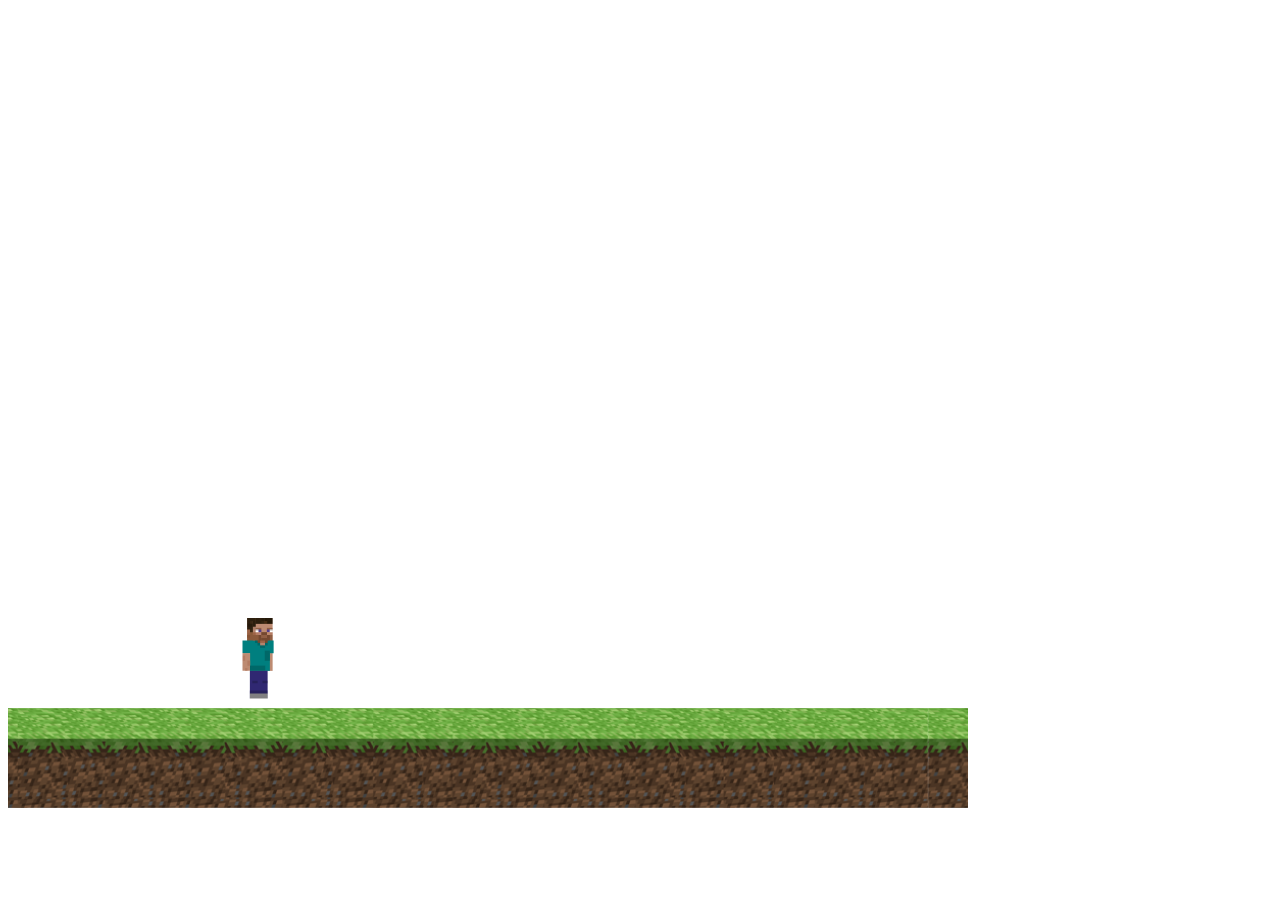
==== index.html @ 788cb574 "steve a un sol pour marcher" ====
<!DOCTYPE html>
<html lang="fr">
<head>
    <meta charset="UTF-8">
    <title>CreeperRunner</title>
</head>
<body>
    <canvas id="jeu" width="960" height="800">
        Votre navigateur ne supporte pas la balise canvas
    </canvas>
    
    
    
    <script src="script/main.js"></script>
</body>
</html>
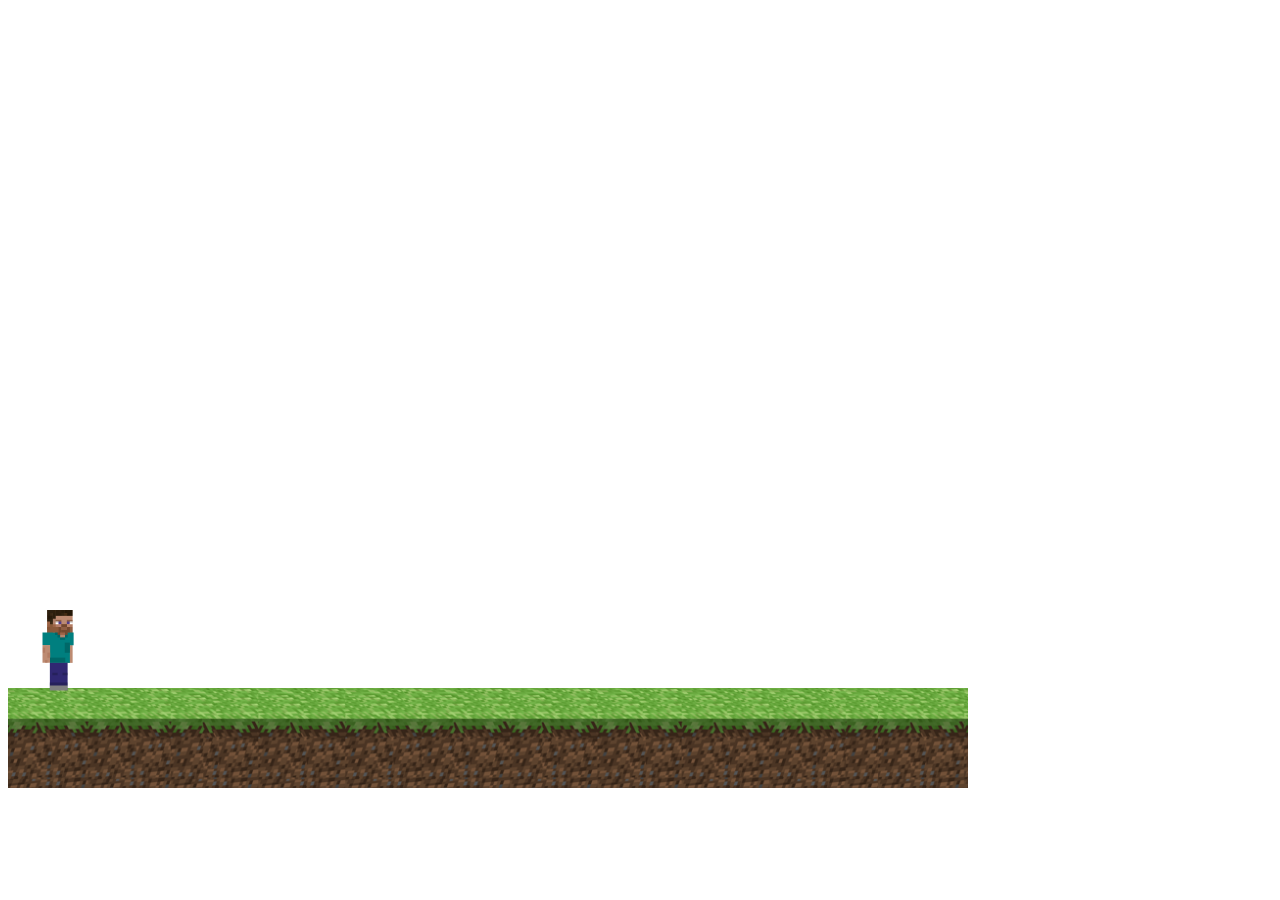
==== commit a533a5b0: "les obstacles" ====
--- a/index.html
+++ b/index.html
@@ -3,14 +3,17 @@
 <head>
     <meta charset="UTF-8">
     <title>CreeperRunner</title>
+    <link rel="stylesheet" type="text/css" href="style/style.css" />
 </head>
 <body>
+	<div id="steve"></div>
     <canvas id="jeu" width="960" height="800">
         Votre navigateur ne supporte pas la balise canvas
     </canvas>
-    
+
     
     
     <script src="script/main.js"></script>
+
 </body>
 </html>--- a/style/style.css
+++ b/style/style.css
@@ -0,0 +1,22 @@
+#steve
+{
+	background-image:url("../img/stevePas1.png");
+	background-size: 100px; 
+	position: absolute;
+	width:100px;
+	top:600px;
+	height: 100px;
+	
+}
+
+.obstacle
+{
+	top:650px;
+	height: 50px;
+	width: 56px;
+	margin-right: 40px;
+	position: absolute;
+	background-color: black;
+	
+
+}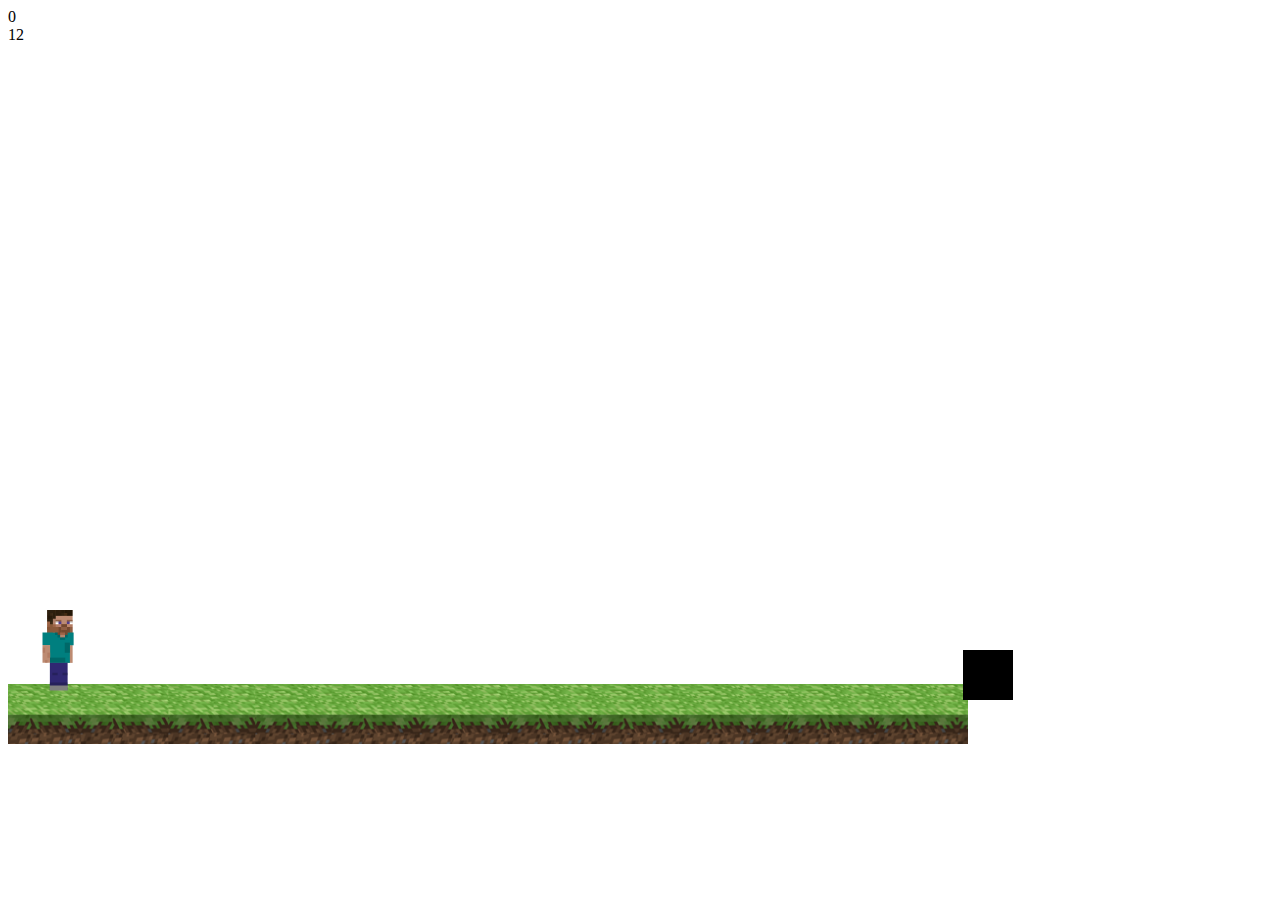
==== commit b839cdb9: "score + difficulté" ====
--- a/index.html
+++ b/index.html
@@ -6,8 +6,10 @@
     <link rel="stylesheet" type="text/css" href="style/style.css" />
 </head>
 <body>
+	<div id="bestScore">0</div>
+	<div id="score">0</div>
 	<div id="steve"></div>
-    <canvas id="jeu" width="960" height="800">
+    <canvas id="jeu" width="960" height="700">
         Votre navigateur ne supporte pas la balise canvas
     </canvas>
 
--- a/style/style.css
+++ b/style/style.css
@@ -13,10 +13,19 @@
 {
 	top:650px;
 	height: 50px;
-	width: 56px;
-	margin-right: 40px;
+	width: 50px;
+	margin-right: 20px;
 	position: absolute;
 	background-color: black;
 	
 
+}
+.bonus
+{
+
+}
+.nada
+{
+	display: none;
+	position: absolute;
 }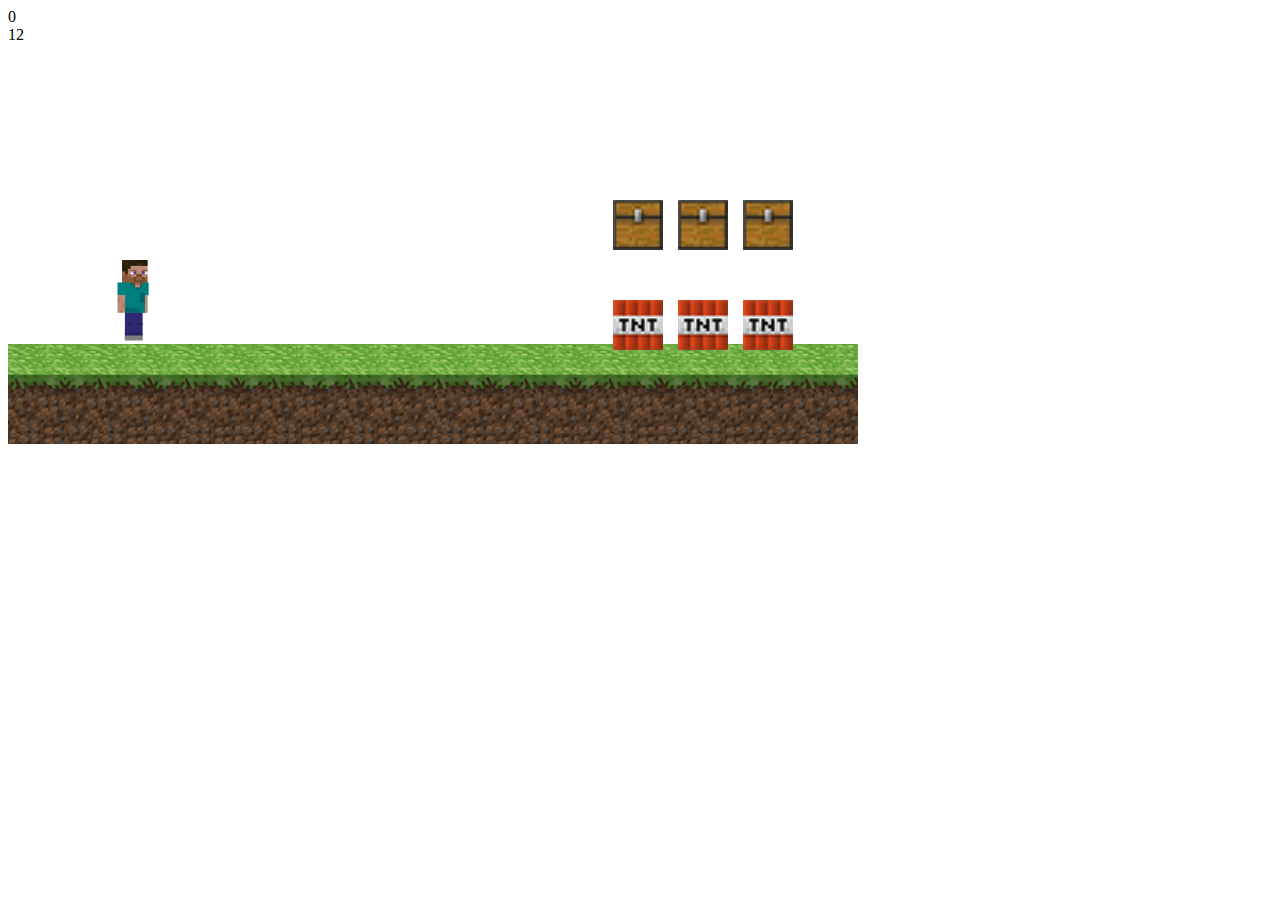
==== commit 9a965842: "coffre" ====
--- a/index.html
+++ b/index.html
@@ -9,7 +9,7 @@
 	<div id="bestScore">0</div>
 	<div id="score">0</div>
 	<div id="steve"></div>
-    <canvas id="jeu" width="960" height="700">
+    <canvas id="jeu" width="850" height="400">
         Votre navigateur ne supporte pas la balise canvas
     </canvas>
 
--- a/style/style.css
+++ b/style/style.css
@@ -1,22 +1,23 @@
 #steve
 {
 	background-image:url("../img/stevePas1.png");
-	background-size: 100px; 
+	background-size: cover; 
 	position: absolute;
+	margin-left:75px;
 	width:100px;
-	top:600px;
+	top:250px;
 	height: 100px;
 	
 }
 
 .obstacle
 {
-	top:650px;
+	top:300px;
 	height: 50px;
 	width: 50px;
-	margin-right: 20px;
 	position: absolute;
-	background-color: black;
+	background-image: url('../img/tnt.jpg');
+	background-size: cover;
 	
 
 }
@@ -28,4 +29,23 @@
 {
 	display: none;
 	position: absolute;
+}
+
+.creaper
+{
+	top:300px;
+	height: 50px;
+	width: 50px;
+	position: absolute;
+	background-color: violet;
+}
+.coin
+{
+	top:200px;
+	height: 50px;
+	width: 50px;
+	position: absolute;
+	background-image: url('../img/coffre.jpg');
+	background-size: cover;
+
 }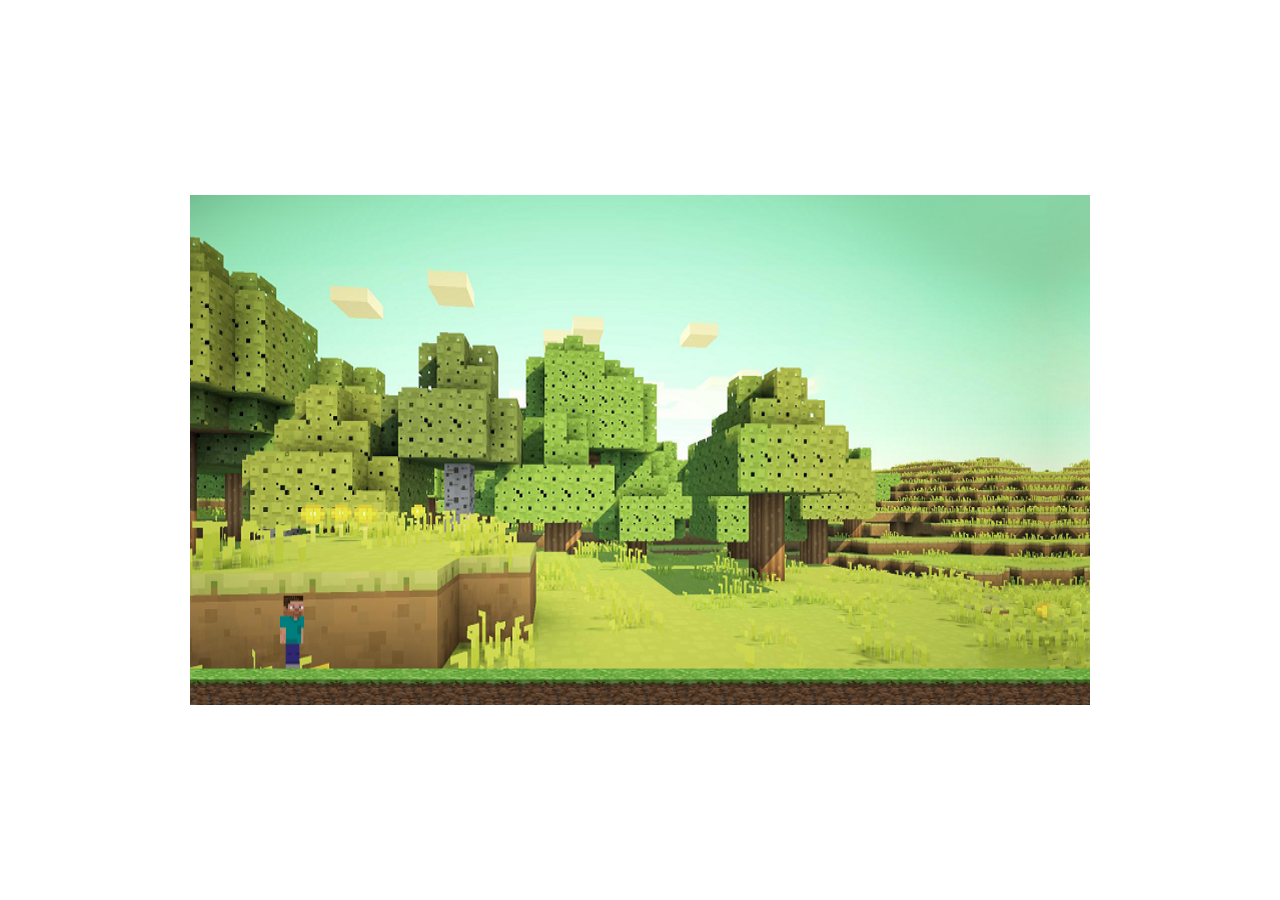
==== commit d17b5615: "Javascript Object" ====
--- a/index.html
+++ b/index.html
@@ -3,19 +3,23 @@
 <head>
     <meta charset="UTF-8">
     <title>CreeperRunner</title>
-    <link rel="stylesheet" type="text/css" href="style/style.css" />
+    <link rel="stylesheet" href="style/style.css">
 </head>
 <body>
-	<div id="bestScore">0</div>
-	<div id="score">0</div>
-	<div id="steve"></div>
-    <canvas id="jeu" width="850" height="400">
+   <img src="img/sol.png" id="dirt" width="0" height="0"/>
+   <img src="img/steve0.png" id="steve1" width="0" height="0"/>
+   <img src="img/steve1.png" id="steve2" width="0" height="0"/>
+   <img src="img/steve2.png" id="steve3" width="0" height="0"/>
+   <img src="img/stevesaut.png" id="steve4" width="0" height="0"/>
+   <img src="img/tnt.jpg" id="tnt" width="0" height="0"/>
+    <img id="bg1" src="img/paysageminecraft1.png" width="0" height="0">
+    <img id="bg2" src="img/paysageminecraft2.png" width="0" height="0">
+    
+    <canvas id="jeu" width="900" height="420">
         Votre navigateur ne supporte pas la balise canvas
     </canvas>
 
-    
-    
+    <script src="script/jquery-2.1.3.min.js"></script>
     <script src="script/main.js"></script>
-
 </body>
 </html>--- a/style/style.css
+++ b/style/style.css
@@ -1,51 +1,20 @@
-#steve
+*
 {
-	background-image:url("../img/stevePas1.png");
-	background-size: cover; 
-	position: absolute;
-	margin-left:75px;
-	width:100px;
-	top:250px;
-	height: 100px;
-	
+    padding:0px;
+    margin:0px;
 }
 
-.obstacle
+
+
+#jeu
 {
-	top:300px;
-	height: 50px;
-	width: 50px;
-	position: absolute;
-	background-image: url('../img/tnt.jpg');
-	background-size: cover;
-	
-
-}
-.bonus
-{
-
-}
-.nada
-{
-	display: none;
-	position: absolute;
-}
-
-.creaper
-{
-	top:300px;
-	height: 50px;
-	width: 50px;
-	position: absolute;
-	background-color: violet;
-}
-.coin
-{
-	top:200px;
-	height: 50px;
-	width: 50px;
-	position: absolute;
-	background-image: url('../img/coffre.jpg');
-	background-size: cover;
-
+    width:900px;
+    height:510px;
+    margin:auto;
+    position: absolute;
+    top:0;
+    bottom:0;
+    left:0;
+    right:0;
+    
 }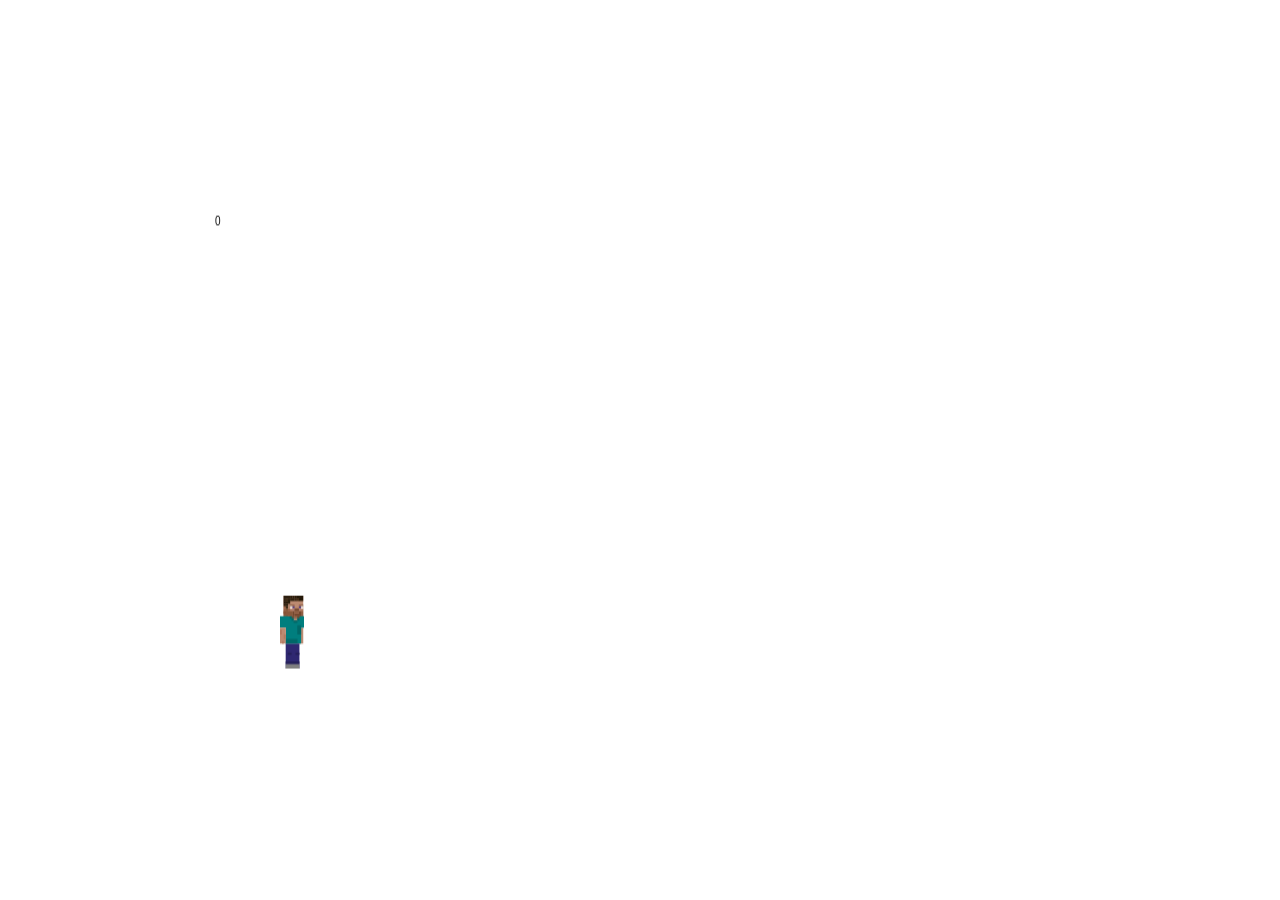
==== commit a84b9f2a: "Ajout du Score + Ajout des objects" ====
--- a/index.html
+++ b/index.html
@@ -14,7 +14,8 @@
    <img src="img/tnt.jpg" id="tnt" width="0" height="0"/>
     <img id="bg1" src="img/paysageminecraft1.png" width="0" height="0">
     <img id="bg2" src="img/paysageminecraft2.png" width="0" height="0">
-    
+    <img id="coffre" src="img/coffre.jpg" width="0" height="0">
+    <div id="score"></div>
     <canvas id="jeu" width="900" height="420">
         Votre navigateur ne supporte pas la balise canvas
     </canvas>
--- a/style/style.css
+++ b/style/style.css
@@ -1,3 +1,4 @@
+<<<<<<< HEAD
 *
 {
     padding:0px;
@@ -17,4 +18,56 @@
     left:0;
     right:0;
     
+=======
+#steve
+{
+	background-image:url("../img/stevePas1.png");
+	background-size: cover; 
+	position: absolute;
+	margin-left:75px;
+	width:100px;
+	top:250px;
+	height: 100px;
+	
+}
+
+.obstacle
+{
+	top:300px;
+	height: 50px;
+	width: 50px;
+	position: absolute;
+	background-image: url('../img/tnt.jpg');
+	background-size: cover;
+	
+
+}
+.bonus
+{
+
+}
+.nada
+{
+	display: none;
+	position: absolute;
+}
+
+.creaper
+{
+	top:300px;
+	height: 50px;
+	width: 50px;
+	position: absolute;
+	background-color: violet;
+}
+.coin
+{
+	top:200px;
+	height: 50px;
+	width: 50px;
+	position: absolute;
+	background-image: url('../img/coffre.jpg');
+	background-size: cover;
+
+>>>>>>> 2bbdeda8bbe5379820fa938c295f5ec23f28bb87
 }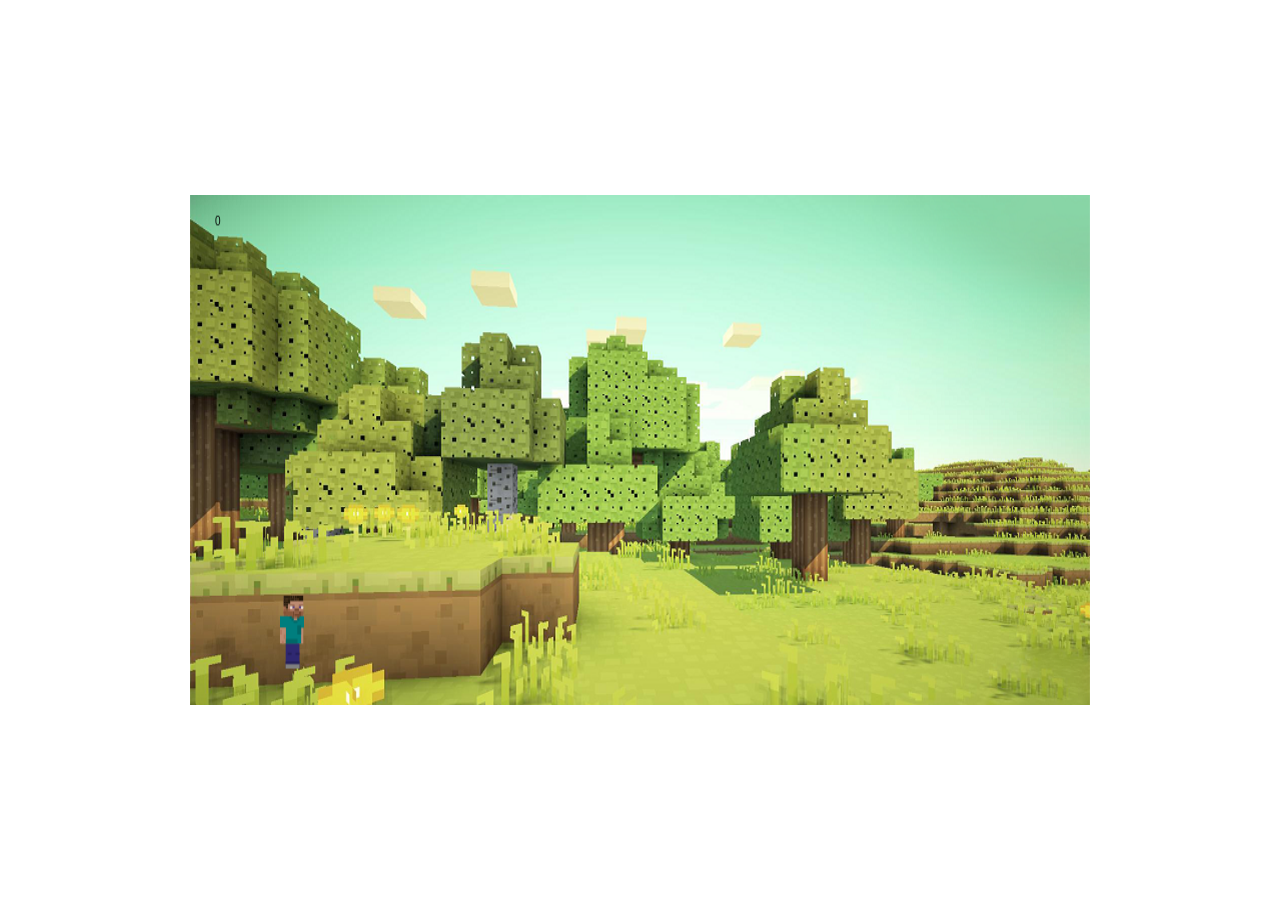
==== commit 353d3c10: "le fond change" ====
--- a/index.html
+++ b/index.html
@@ -14,6 +14,7 @@
    <img src="img/tnt.jpg" id="tnt" width="0" height="0"/>
     <img id="bg1" src="img/paysageminecraft1.png" width="0" height="0">
     <img id="bg2" src="img/paysageminecraft2.png" width="0" height="0">
+    
     <img id="coffre" src="img/coffre.jpg" width="0" height="0">
     <div id="score"></div>
     <canvas id="jeu" width="900" height="420">
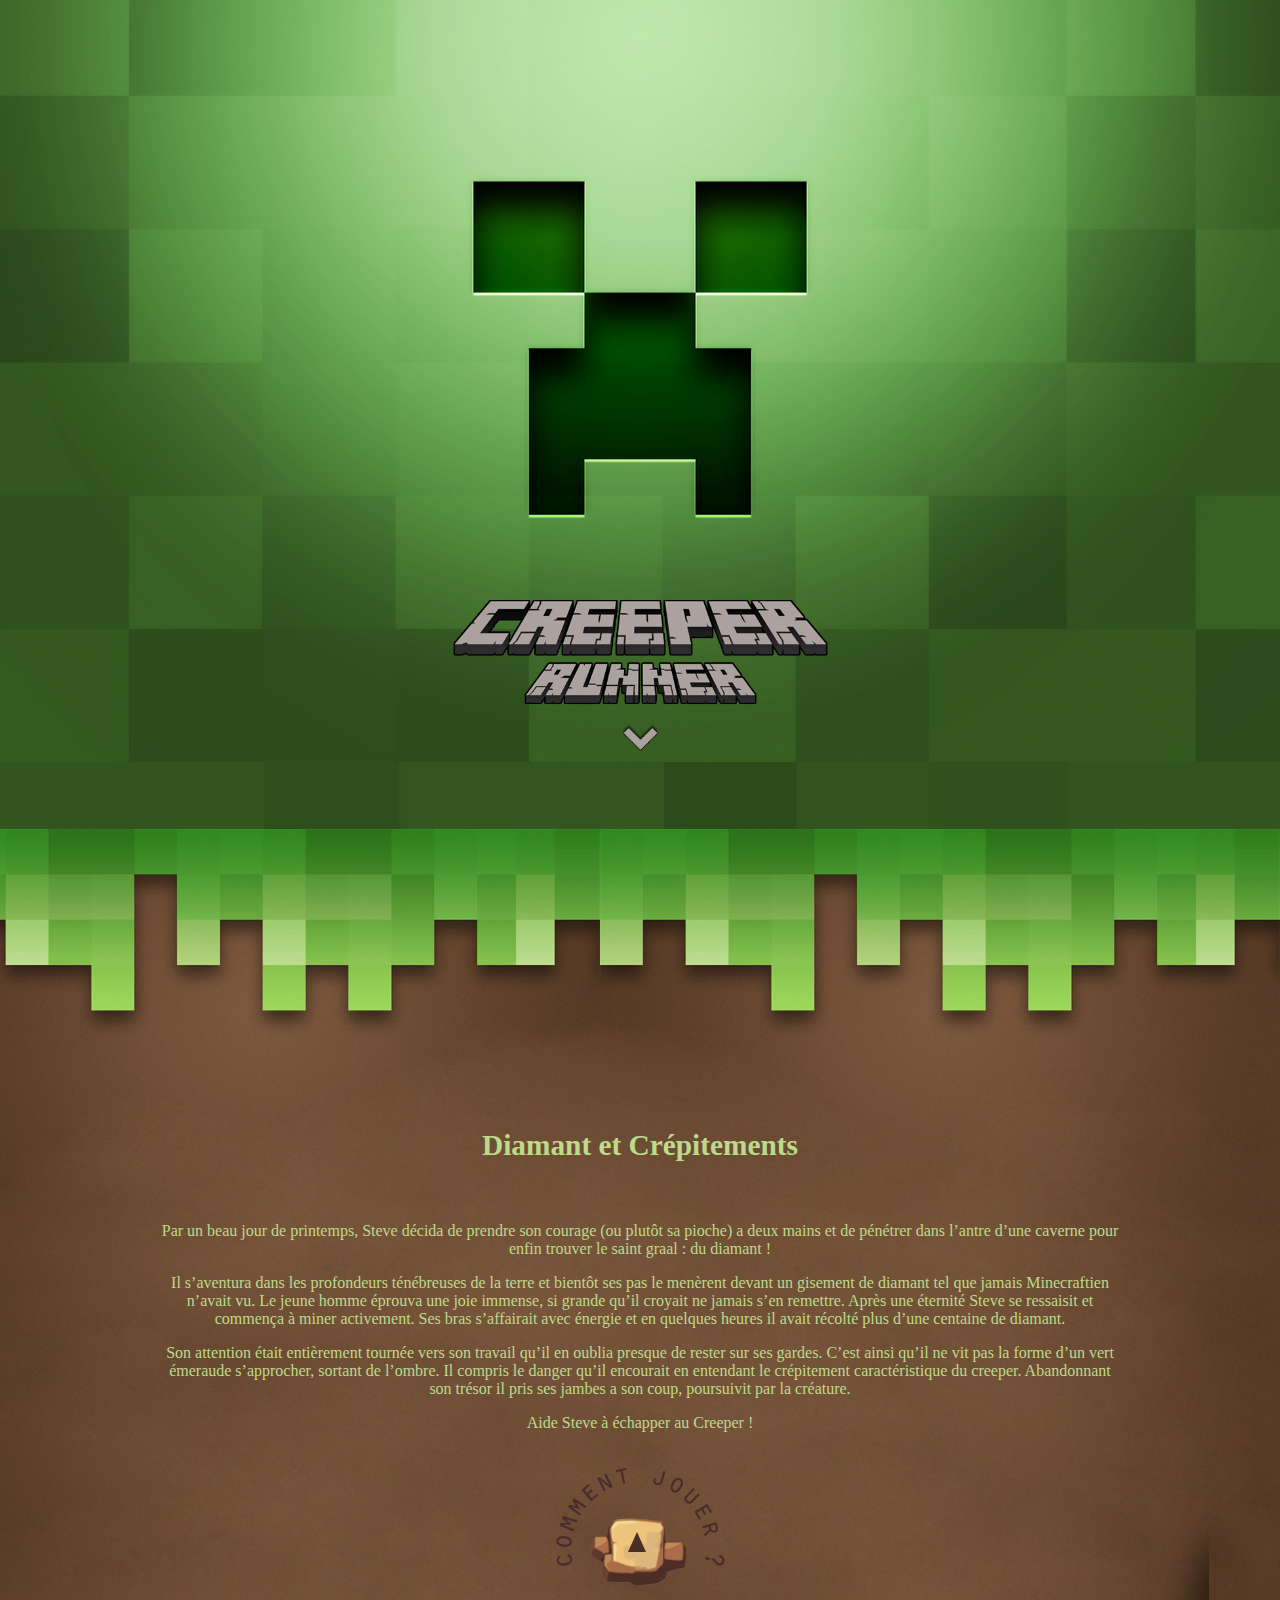
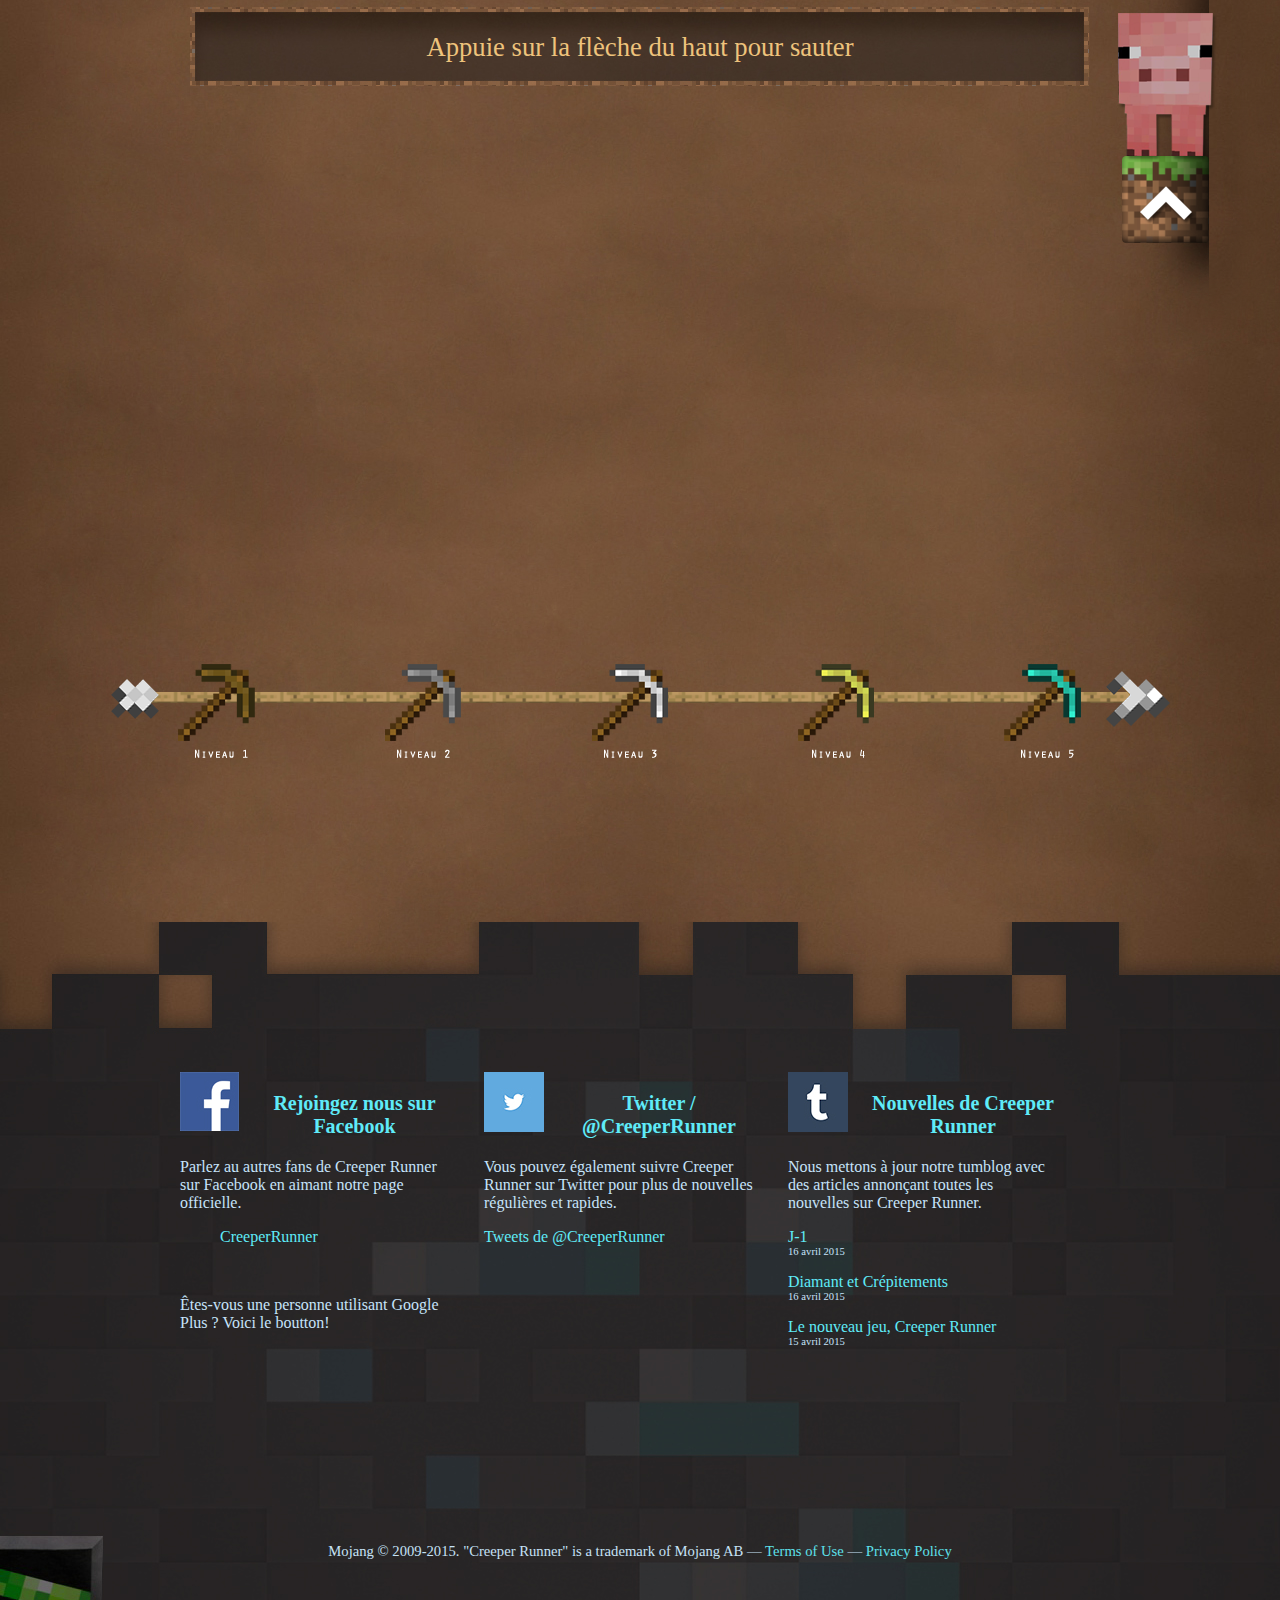
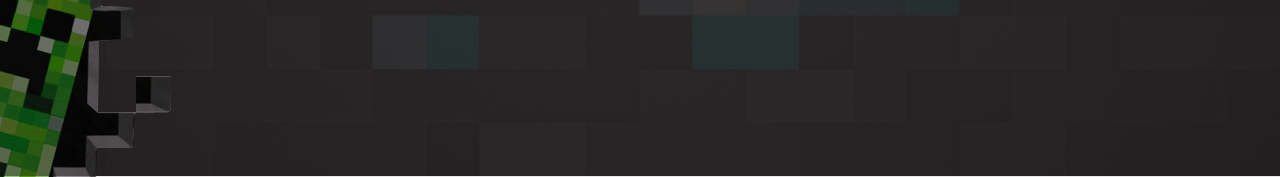
==== commit 35bf7510: "Last commit ?" ====
--- a/index.html
+++ b/index.html
@@ -1,27 +1,165 @@
 <!DOCTYPE html>
 <html lang="fr">
+
 <head>
     <meta charset="UTF-8">
     <title>CreeperRunner</title>
-    <link rel="stylesheet" href="style/style.css">
+    <link rel="stylesheet" type="text/css" href="style/styleIndex.css" />
+    <link rel="stylesheet" type="text/css" href="style/style.css" />
+    <link rel="icon" type="image/jpg" href="img/creeper_head2.jpg" />
+    <link href='http://fonts.googleapis.com/css?family=VT323' rel='stylesheet' type='text/css'>
+    <script src="https://ajax.googleapis.com/ajax/libs/jquery/1.10.2/jquery.min.js"></script>
 </head>
+
 <body>
-   <img src="img/sol.png" id="dirt" width="0" height="0"/>
-   <img src="img/steve0.png" id="steve1" width="0" height="0"/>
-   <img src="img/steve1.png" id="steve2" width="0" height="0"/>
-   <img src="img/steve2.png" id="steve3" width="0" height="0"/>
-   <img src="img/stevesaut.png" id="steve4" width="0" height="0"/>
-   <img src="img/tnt.jpg" id="tnt" width="0" height="0"/>
-    <img id="bg1" src="img/paysageminecraft1.png" width="0" height="0">
-    <img id="bg2" src="img/paysageminecraft2.png" width="0" height="0">
+	<div id="fb-root"></div>
+<script>(function(d, s, id) {
+  var js, fjs = d.getElementsByTagName(s)[0];
+  if (d.getElementById(id)) return;
+  js = d.createElement(s); js.id = id;
+  js.src = "//connect.facebook.net/fr_FR/sdk.js#xfbml=1&version=v2.3&appId=31015958557";
+  fjs.parentNode.insertBefore(js, fjs);
+}(document, 'script', 'facebook-jssdk'));</script>
+
+<!-- Header -->
+		<div id="container1">
+		<a class='scrollTo' href="#commentJouer" id="logo"></a>
+	</div>
+
+<!-- Container -->
+	<div id="container2">
+		<div id="histoire">
+			<h3>Diamant et Crépitements</h3>
+			<p>Par un beau jour de printemps, Steve décida de prendre son courage (ou plutôt sa pioche) a deux mains et de pénétrer dans l’antre d’une caverne pour enfin trouver le saint graal : du diamant !</p>
+
+			<p>Il s’aventura dans les profondeurs ténébreuses de la terre et bientôt ses pas le menèrent devant un gisement de diamant tel que jamais Minecraftien n’avait vu.
+			Le jeune homme éprouva une joie immense, si grande qu’il croyait ne jamais s’en remettre. Après une éternité Steve se ressaisit et commença à miner activement. Ses bras s’affairait avec énergie et en quelques heures il avait récolté plus d’une centaine de diamant.</p> 
+
+			<p>Son attention était entièrement tournée vers son travail qu’il en oublia presque de rester sur ses gardes. C’est ainsi qu’il ne vit pas la forme d’un vert émeraude s’approcher, sortant de l’ombre. Il compris le danger qu’il encourait en entendant le crépitement caractéristique du creeper. Abandonnant son trésor il pris ses jambes a son coup, poursuivit par la créature.</p>
+
+			<p>Aide Steve à échapper au Creeper !</p>
+
+
+		</div>
+		<div id="commentJouer"></div>
+		<div id="touche">Appuie sur la flèche du haut pour sauter</div>
+		<div id="game">
+			<img src="img/sol.png" id="dirt" width="0" height="0"/>
+           <img src="img/sol-sable.jpg" id="sable" width="0" height="0"/>
+           <img src="img/sol-sable-crepuscule.jpg" id="crepuscule" width="0" height="0"/>
+           <img src="img/sol-neige.jpg" id="neige" width="0" height="0"/>
+           <img src="img/sol-nocturne.png" id="nocturne" width="0" height="0"/>
+		   <img src="img/steve0.png" id="steve1" width="0" height="0"/>
+		   <img src="img/steve1.png" id="steve2" width="0" height="0"/>
+		   <img src="img/steve2.png" id="steve3" width="0" height="0"/>
+		   <img src="img/stevesaut.png" id="steve4" width="0" height="0"/>
+		   <img src="img/tnt.jpg" id="tnt" width="0" height="0"/>
+		   <img src="img/blockpierre.jpg" id="pierre" width="0" height="0"/>
+		   <img src="img/diamand.png" id="diamand" width="0" height="0"/>
+		   <img src="img/dispdiamand.png" id="overlaydiamand" width="0" height="0"/>
+		   <img src="img/dispscore.png" id="overlayscore" width="0" height="0"/>
+		   <img src="img/perdu.png" id="overlayperdu" width="0" height="0"/>
+		    <img id="bg1" src="img/paysageminecraft1.png" width="0" height="0">
+		    <img id="bg2" src="img/paysageminecraft2.png" width="0" height="0">	    
+            <img id="bg3" src="img/paysageminecraft3.jpg" width="0" height="0">
+		    <img id="bg4" src="img/paysageminecraft4.jpg" width="0" height="0">	 
+            <img id="bg5" src="img/paysageminecraft5.jpg" width="0" height="0">
+		    <img id="bg6" src="img/paysageminecraft6.jpg" width="0" height="0">	 
+            <img id="bg7" src="img/paysageminecraft7.jpg" width="0" height="0">
+		    <img id="bg8" src="img/paysageminecraft8.jpg" width="0" height="0">	 
+            <img id="bg9" src="img/paysageminecraft9.jpg" width="0" height="0">
+		    <img id="bg10" src="img/paysageminecraft10.jpg" width="0" height="0">	 
+		    <canvas id="jeu" width="900" height="420">
+		    </canvas>
+		</div>
+		
+		
+
+		  
+    <div id='pioches'></div>
+    <div id="cochon" class='scrollTo' href="#container1"></div>
+	</div>
+	
+<!-- Footer -->
+	<div id="container3">
+			<div class="row">
+			<div class="content1">
+				<a href="https://www.facebook.com/creeperrunner"><img src="img/logo-fcbk.jpg" class="left" onmouseover='src="img/logo-fcbkhover.jpg"' onmouseout='src="img/logo-fcbk.jpg"'></a>
+				<h3>Rejoingez nous sur Facebook</h3>
+
+				<p>Parlez au autres fans de Creeper Runner sur Facebook en aimant notre page officielle.
+				<div class="fb-page" data-href="https://www.facebook.com/creeperrunner" data-width="180" data-height="150" data-hide-cover="false" data-show-facepile="true" data-show-posts="false" ><div class="fb-xfbml-parse-ignore"><blockquote cite="https://www.facebook.com/creeperrunner"><a href="https://www.facebook.com/creeperrunner">CreeperRunner</a></blockquote></div></div>
+
+				</p>
+				</br>
+				<p>Êtes-vous une personne utilisant Google Plus ? Voici le boutton!</p>
+				<div class="g-follow" data-href="https://plus.google.com/b/108028843185473593086/" data-rel="author"></div>
+
+			</div>
+			<div class="content1">
+
+					
+					<a href="https://twitter.com/CreeperRunner"><img src="img/twitter-logo.jpg" class="left" onmouseover='src="img/twitter-logohover.jpg"' onmouseout='src="img/twitter-logo.jpg"'></a>
+					<h3>Twitter / @CreeperRunner</h3>
+
+					<p>Vous pouvez également suivre Creeper Runner sur Twitter pour plus de nouvelles régulières et rapides.</p>
+
+					<a class="twitter-timeline" href="https://twitter.com/CreeperRunner" data-widget-id="588632889471864832">Tweets de @CreeperRunner</a>
+<script>!function(d,s,id){var js,fjs=d.getElementsByTagName(s)[0],p=/^http:/.test(d.location)?'http':'https';if(!d.getElementById(id)){js=d.createElement(s);js.id=id;js.src=p+"://platform.twitter.com/widgets.js";fjs.parentNode.insertBefore(js,fjs);}}(document,"script","twitter-wjs");</script>
+			</div>
+			<div class="content1">
+				<a href='http://creeperrunner.tumblr.com/'><img src="img/tumblr-logo.jpg" class="left" onmouseover='src="img/tumblr-logohover.jpg"' onmouseout='src="img/tumblr-logo.jpg"'></a>
+				<h3>Nouvelles de Creeper Runner</h3>
+                <p>Nous mettons à jour notre tumblog avec des articles annonçant toutes les nouvelles sur Creeper Runner.</p>
+                
+                <p><a href='http://creeperrunner.tumblr.com/post/116557799612/j-1' target="_blank">J-1</a>
+				<span>16 avril 2015</span></p>
+              
+                <p><a href='http://creeperrunner.tumblr.com/post/116545885022/diamant-et-crepitements' target="_blank">Diamant et Crépitements</a>
+				<span>16 avril 2015</span></p>           
+               
+                <p><a href="http://creeperrunner.tumblr.com/post/116469160082/le-nouveau-jeu-creeper-runner" target="_blank">Le nouveau jeu, Creeper Runner</a>
+				<span>15 avril 2015</span></p>
+
+
+			</div>
+			<div id="tradeMark">Mojang © 2009-2015. "Creeper Runner" is a trademark of Mojang AB — <a href="https://account.mojang.com/documents/minecraft_eula" target="_blank">Terms of Use</a> — <a href="https://account.mojang.com/terms#privacy" target="_blank">Privacy Policy</a></div>
+	</div>
+	</div>
+	
+<!-- scroll -->
+<script type="text/javascript">
+  WebFontConfig = {
+    google: { families: [ 'VT323::latin' ] }
+  };
+  (function() {
+    var wf = document.createElement('script');
+    wf.src = ('https:' == document.location.protocol ? 'https' : 'http') +
+      '://ajax.googleapis.com/ajax/libs/webfont/1/webfont.js';
+    wf.type = 'text/javascript';
+    wf.async = 'true';
+    var s = document.getElementsByTagName('script')[0];
+    s.parentNode.insertBefore(wf, s);
+  })(); </script>
+<script>
+	$(document).ready(function() {
+		$('.scrollTo').click( function() { // Au clic sur un élément
+			var page = $(this).attr('href'); // Page cible
+			var speed = 900; // Durée de l'animation (en ms)
+			$('html, body').animate( { scrollTop: $(page).offset().top }, speed ); // Go
+			return false;
+		});
+	});
+</script>
+    <script type="text/javascript"> function Launch()
+        {
+            var script = document.createElement("script");
+            script.type = "text/javascript";
+            script.src = "script/main.js"; 
+            document.getElementsByTagName("head")[0].appendChild(script);
+        }
+        </script>
+        <script src="script/main.js"></script>
     
-    <img id="coffre" src="img/coffre.jpg" width="0" height="0">
-    <div id="score"></div>
-    <canvas id="jeu" width="900" height="420">
-        Votre navigateur ne supporte pas la balise canvas
-    </canvas>
-
-    <script src="script/jquery-2.1.3.min.js"></script>
-    <script src="script/main.js"></script>
 </body>
 </html>--- a/style/styleIndex.css
+++ b/style/styleIndex.css
@@ -0,0 +1,198 @@
+body
+{
+    padding: 0;
+    margin: 0;
+}
+
+#container1
+{
+	background-image: url('../img/fond1.jpg');
+	background-size: cover;
+	background-position: center;
+	height: 850px;
+	width: 100%;
+	margin: auto;
+}
+
+#container2
+{
+	background-image: url('../img/fond2.jpg');
+	background-size: cover;
+	background-position: top;
+	font-size: 12pt;
+	font-family: Orator Std;
+	height: 1693px;
+	width: 100%;
+	margin: auto;
+	margin-top: -50px;
+}
+#container2 h3
+{
+	font-size: 22pt;
+    padding-bottom:30px;
+}
+
+#container3
+{
+	background-image: url('../img/fond3.jpg');
+	background-size: cover;
+	background-position: top;
+	height: 855px;
+	width: 100%;
+	margin: auto;
+}
+#logo
+{
+
+	position: relative;
+	display: block;
+	margin: auto;
+	top: 600px;
+	width: 375px;
+	height: 150px;
+	background-image: url('../img/runerLogo.png');
+	background-size: cover;
+	background-position: center;
+
+}
+#histoire
+{
+	color: #bdda8b;
+	text-align: center;
+	width: 100%;
+	max-width: 960px;
+	top: 300px;
+	position: relative;
+	margin: auto;
+	display: block;
+}
+#commentJouer
+{
+	position: relative;
+	margin: auto;
+	top: 320px;
+	width: 169px;
+	height: 119px;
+	background-image: url('../img/commentJouer.png');
+	background-size: cover;
+	background-position: center;
+
+}
+#touche
+{
+	width: 900px;
+	height: 29px;
+	position: relative;
+	margin: auto;
+	top: 340px;
+	padding-top: 25px;
+	padding-bottom: 25px;
+	background-image: url('../img/touche.jpg');
+	text-align: center;
+	color: #eec37c;
+	background-size: cover;
+	background-position: center;
+	font-size: 20pt;
+
+}
+#demoJeu
+{
+	display: block;
+	position: relative;
+	top: 450px;
+	width: 900px;
+	height:420px;
+	margin: auto;
+	border: solid 2px black;
+	background-image: url("../img/demoJeu.jpg");
+}
+#pioches
+{
+	display: block;
+	width:100%;
+	max-width: 1059px;
+	height: 94px;
+	margin: auto;
+	position: relative;
+    background-image: url('../img/pioches.png');
+    top: 900px;
+}
+.content1
+{
+	display: inline-block;
+	width: 270px;
+	margin-left: 15px;
+	margin-right: 15px;
+	vertical-align: top;
+	padding-top: 150px;
+	color: #c6e3fa;
+	text-align: left;
+	font-size: 12pt;
+	font-family: Orator Std;
+}
+.content1 h3
+{
+	font-size: 15pt;
+	color: #5febf8;
+	font-weight: none;
+	text-align: center;
+
+
+}
+.content1 span
+{
+	
+	font-size: 8pt;
+	display: block;
+	font-weight: none;	
+	padding: 0px;
+}
+.content1 a
+{
+    text-decoration: none;
+    color: #5febf8;
+}
+.row
+{
+	max-width: 950px;
+	width: 100%;
+	margin: auto;
+}
+.left
+{
+	float: left;
+	margin-right:20px;
+}
+#cochon
+{
+	background-image: url('../img/cochon-face.png');
+	width: 162px;
+	height:530px;
+	background-size: cover;
+	float: right;
+}
+
+#cochon:hover
+{
+	background-image: url('../img/cochon-dos.png');
+	width: 162px;
+	height:530px;
+	background-size: cover;
+	float: right;
+	
+}
+#tradeMark
+{
+	width: 100%;
+	text-align: center;
+	color: #c6e2f7;
+	padding-top: 180px;
+    font-size: 11pt;
+	font-family: Orator Std;
+}
+
+#tradeMark a
+{
+    color:#5de1eb;
+    text-decoration: none;
+}